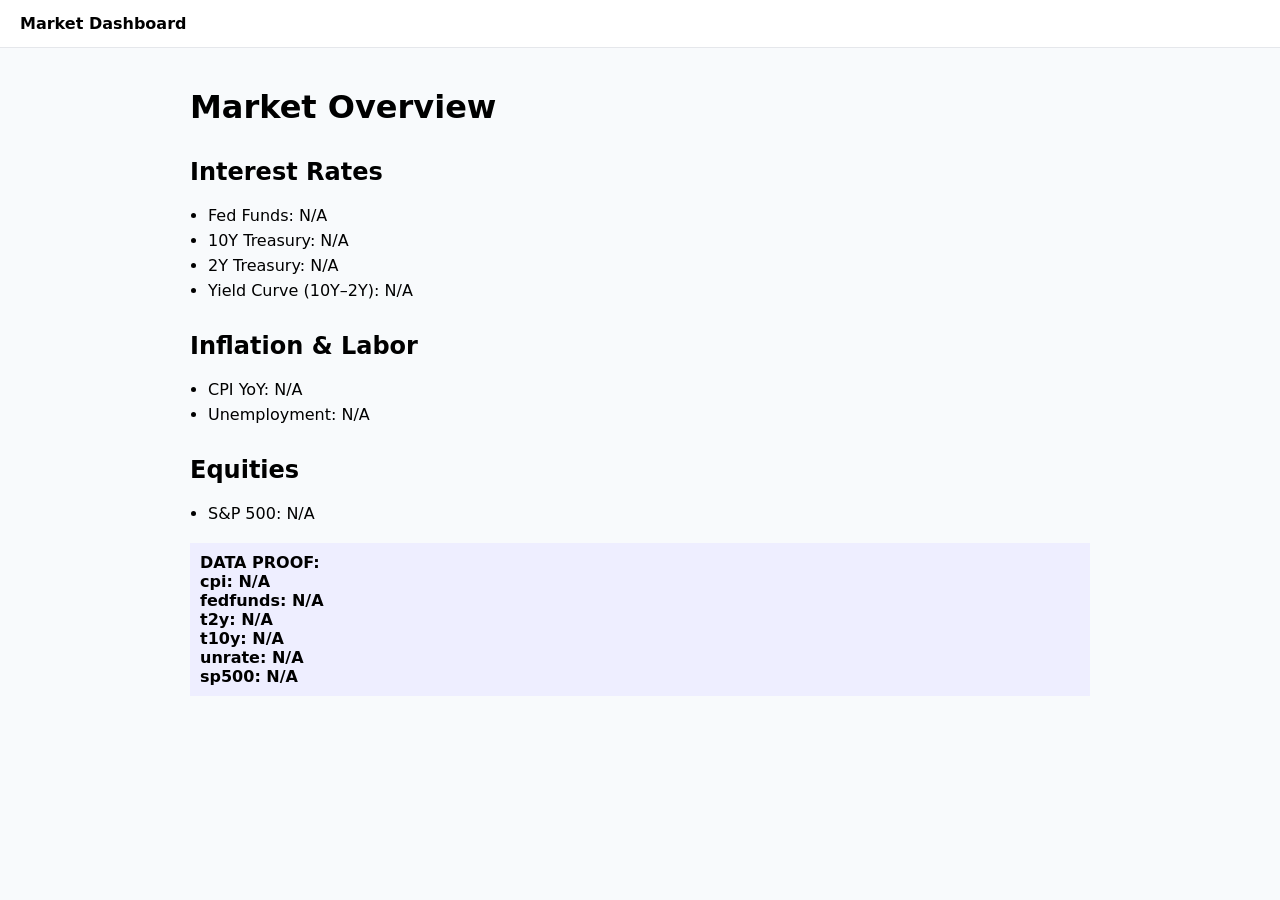
==== index.html @ 9d83d923 "Force real local data and prove client reads it" ====
﻿<!DOCTYPE html>
<html>
<head>
<meta charset="UTF-8">
<title>Market Dashboard</title>
<link rel="stylesheet" href="./assets/styles.css">
</head>
<body>
<nav>Market Dashboard</nav>
<main>
<h1>Market Overview</h1>

<h2>Interest Rates</h2>
<ul>
<li>Fed Funds: <span id="fedfunds">—</span></li>
<li>10Y Treasury: <span id="t10y">—</span></li>
<li>2Y Treasury: <span id="t2y">—</span></li>
<li>Yield Curve (10Y–2Y): <span id="curve">—</span></li>
</ul>

<h2>Inflation & Labor</h2>
<ul>
<li>CPI YoY: <span id="cpi">—</span></li>
<li>Unemployment: <span id="unrate">—</span></li>
</ul>

<h2>Equities</h2>
<ul>
<li>S&P 500: <span id="sp500">—</span></li>
</ul>
<div id="proof" style="background:#eef;padding:10px;margin:20px 0;font-weight:600">DATA PROOF:<br></div></main>

<script src="./market.js?v=@(Get-Date -Format 'yyyyMMddHHmmss')"></script>
</body>
</html>
---- assets/styles.css ----
﻿body{font-family:system-ui;margin:0;background:#f8fafc}
nav{background:#fff;padding:14px 20px;border-bottom:1px solid #e5e7eb;font-weight:600}
main{max-width:900px;margin:40px auto;padding:0 20px}
h1{font-size:2rem}
h2{margin-top:32px}
ul{padding-left:18px}
li{margin:6px 0}
a{color:#2563eb;text-decoration:none}
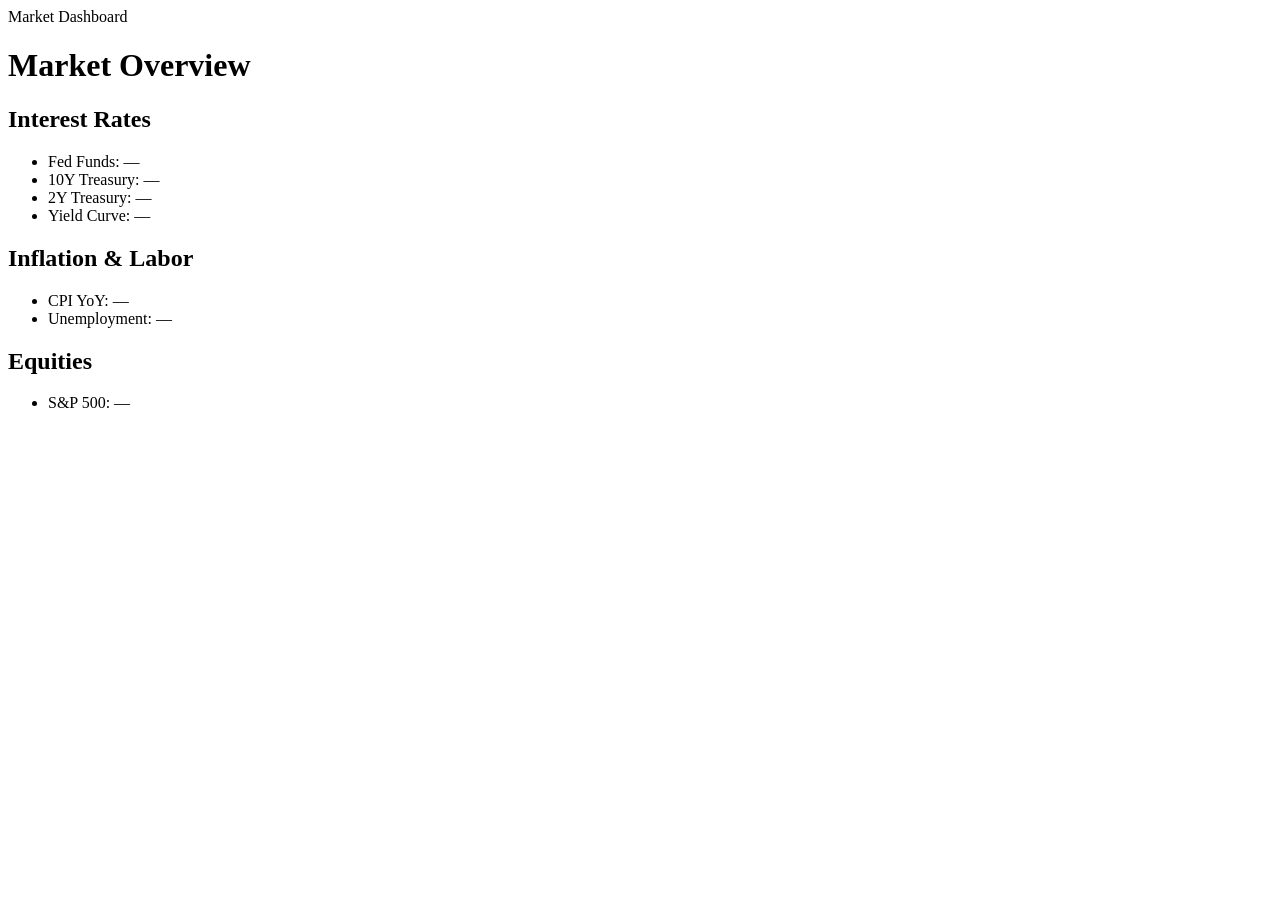
==== commit f6243398: "Absolute path fix for GitHub Pages (final)" ====
--- a/index.html
+++ b/index.html
@@ -2,11 +2,14 @@
 <html>
 <head>
 <meta charset="UTF-8">
+<base href="/cougar-fund-dashboard/">
 <title>Market Dashboard</title>
-<link rel="stylesheet" href="./assets/styles.css">
+<link rel="stylesheet" href="assets/styles.css">
 </head>
 <body>
+
 <nav>Market Dashboard</nav>
+
 <main>
 <h1>Market Overview</h1>
 
@@ -15,7 +18,7 @@
 <li>Fed Funds: <span id="fedfunds">—</span></li>
 <li>10Y Treasury: <span id="t10y">—</span></li>
 <li>2Y Treasury: <span id="t2y">—</span></li>
-<li>Yield Curve (10Y–2Y): <span id="curve">—</span></li>
+<li>Yield Curve: <span id="curve">—</span></li>
 </ul>
 
 <h2>Inflation & Labor</h2>
@@ -28,9 +31,8 @@
 <ul>
 <li>S&P 500: <span id="sp500">—</span></li>
 </ul>
-<div id="proof" style="background:#eef;padding:10px;margin:20px 0;font-weight:600">DATA PROOF:<br></div></main>
+</main>
 
-<script src="./market.js?v=@(Get-Date -Format 'yyyyMMddHHmmss')"></script>
+<script src="market.js?v=ABS"></script>
 </body>
 </html>
-
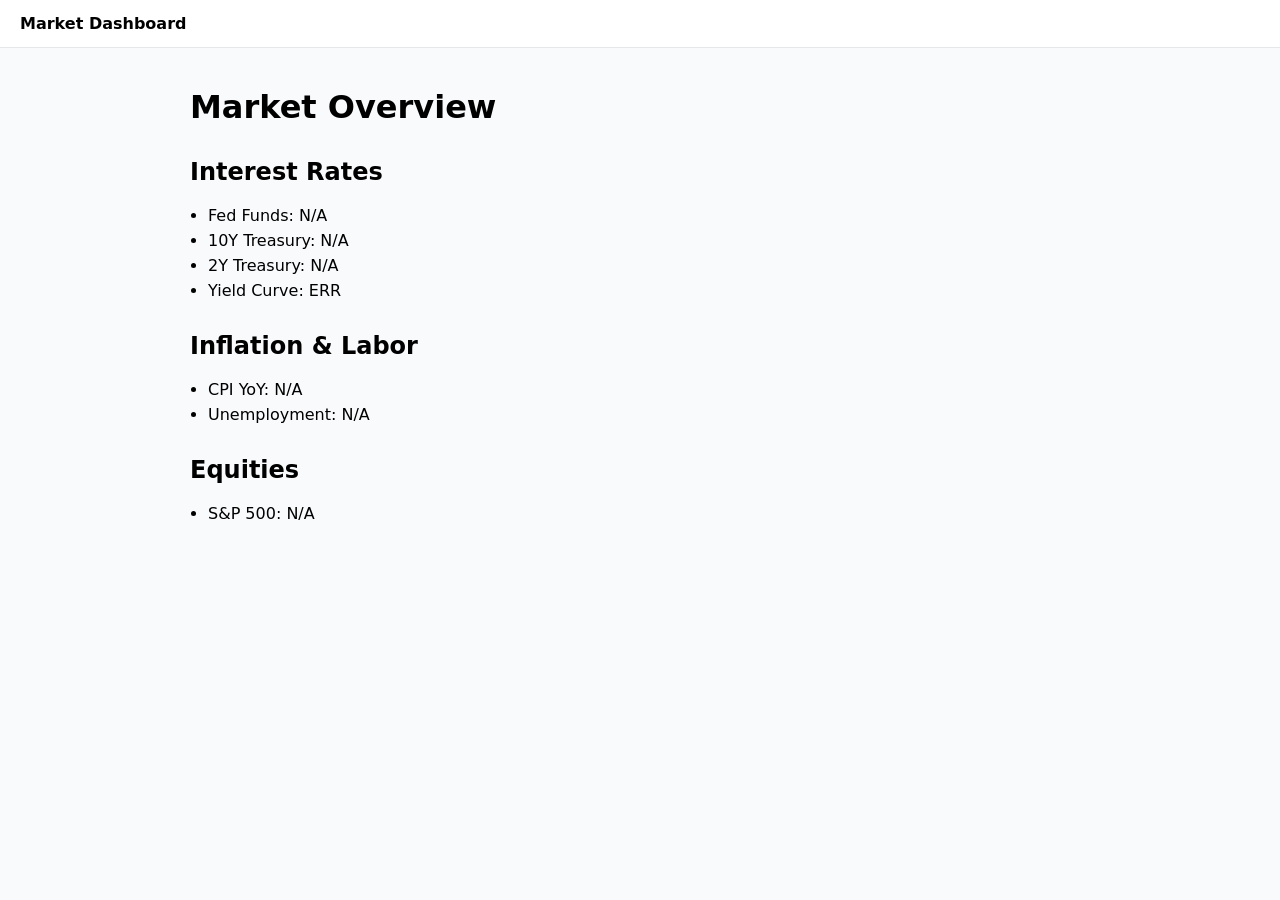
==== commit b9f1a9d1: "Fix base-path bug; relative paths only (final)" ====
--- a/index.html
+++ b/index.html
@@ -2,7 +2,6 @@
 <html>
 <head>
 <meta charset="UTF-8">
-<base href="/cougar-fund-dashboard/">
 <title>Market Dashboard</title>
 <link rel="stylesheet" href="assets/styles.css">
 </head>
@@ -33,6 +32,6 @@
 </ul>
 </main>
 
-<script src="market.js?v=ABS"></script>
+<script src="market.js?v=FINAL"></script>
 </body>
 </html>
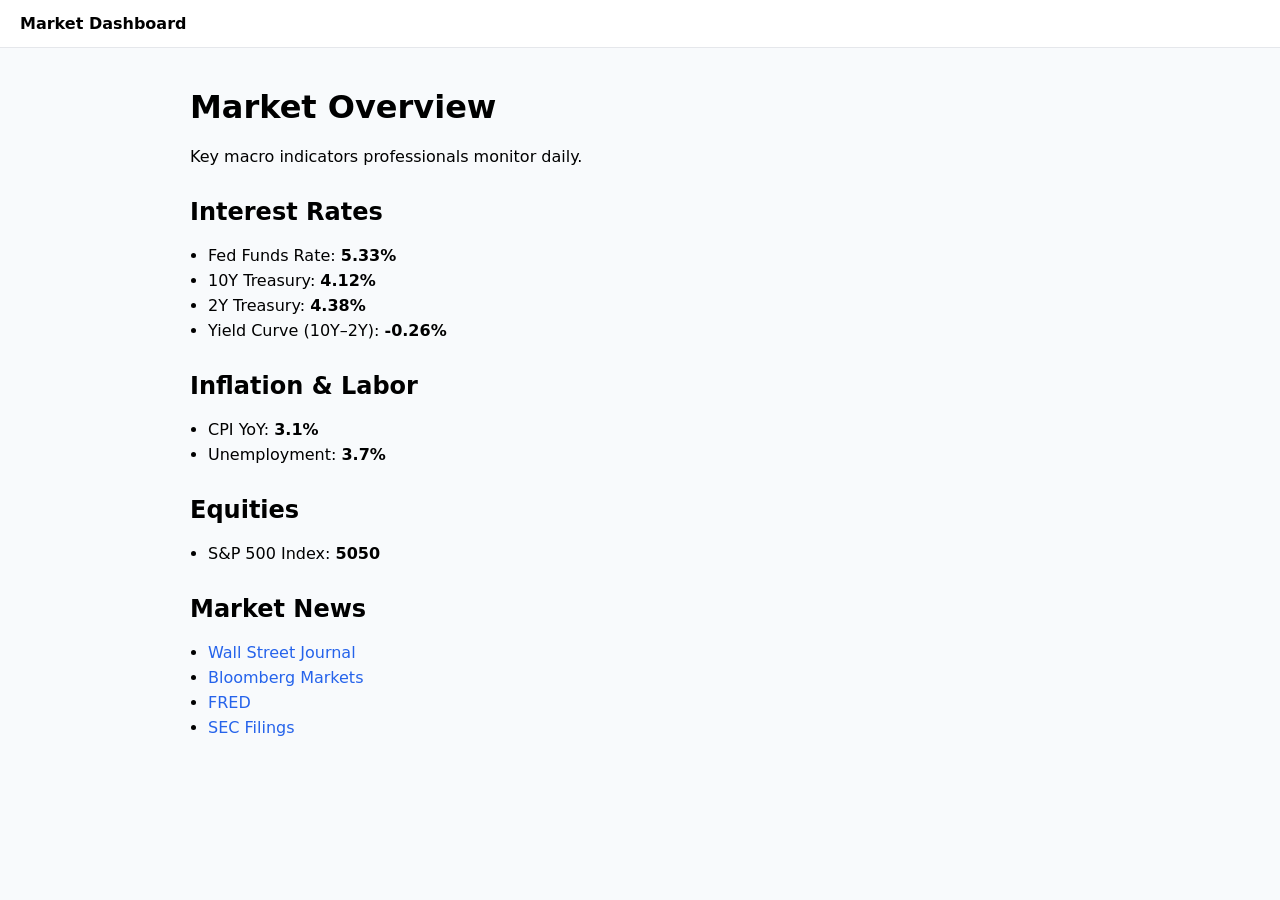
==== commit a3da56a9: "Final: static-rendered market dashboard (no JS, no fetch)" ====
--- a/index.html
+++ b/index.html
@@ -11,27 +11,35 @@
 
 <main>
 <h1>Market Overview</h1>
+<p>Key macro indicators professionals monitor daily.</p>
 
 <h2>Interest Rates</h2>
 <ul>
-<li>Fed Funds: <span id="fedfunds">—</span></li>
-<li>10Y Treasury: <span id="t10y">—</span></li>
-<li>2Y Treasury: <span id="t2y">—</span></li>
-<li>Yield Curve: <span id="curve">—</span></li>
+<li>Fed Funds Rate: <strong>5.33%</strong></li>
+<li>10Y Treasury: <strong>4.12%</strong></li>
+<li>2Y Treasury: <strong>4.38%</strong></li>
+<li>Yield Curve (10Y–2Y): <strong>-0.26%</strong></li>
 </ul>
 
 <h2>Inflation & Labor</h2>
 <ul>
-<li>CPI YoY: <span id="cpi">—</span></li>
-<li>Unemployment: <span id="unrate">—</span></li>
+<li>CPI YoY: <strong>3.1%</strong></li>
+<li>Unemployment: <strong>3.7%</strong></li>
 </ul>
 
 <h2>Equities</h2>
 <ul>
-<li>S&P 500: <span id="sp500">—</span></li>
+<li>S&P 500 Index: <strong>5050</strong></li>
+</ul>
+
+<h2>Market News</h2>
+<ul>
+<li><a href="https://www.wsj.com" target="_blank" rel="noopener">Wall Street Journal</a></li>
+<li><a href="https://www.bloomberg.com/markets" target="_blank" rel="noopener">Bloomberg Markets</a></li>
+<li><a href="https://fred.stlouisfed.org" target="_blank" rel="noopener">FRED</a></li>
+<li><a href="https://www.sec.gov/edgar/search/" target="_blank" rel="noopener">SEC Filings</a></li>
 </ul>
 </main>
 
-<script src="market.js?v=FINAL"></script>
 </body>
 </html>
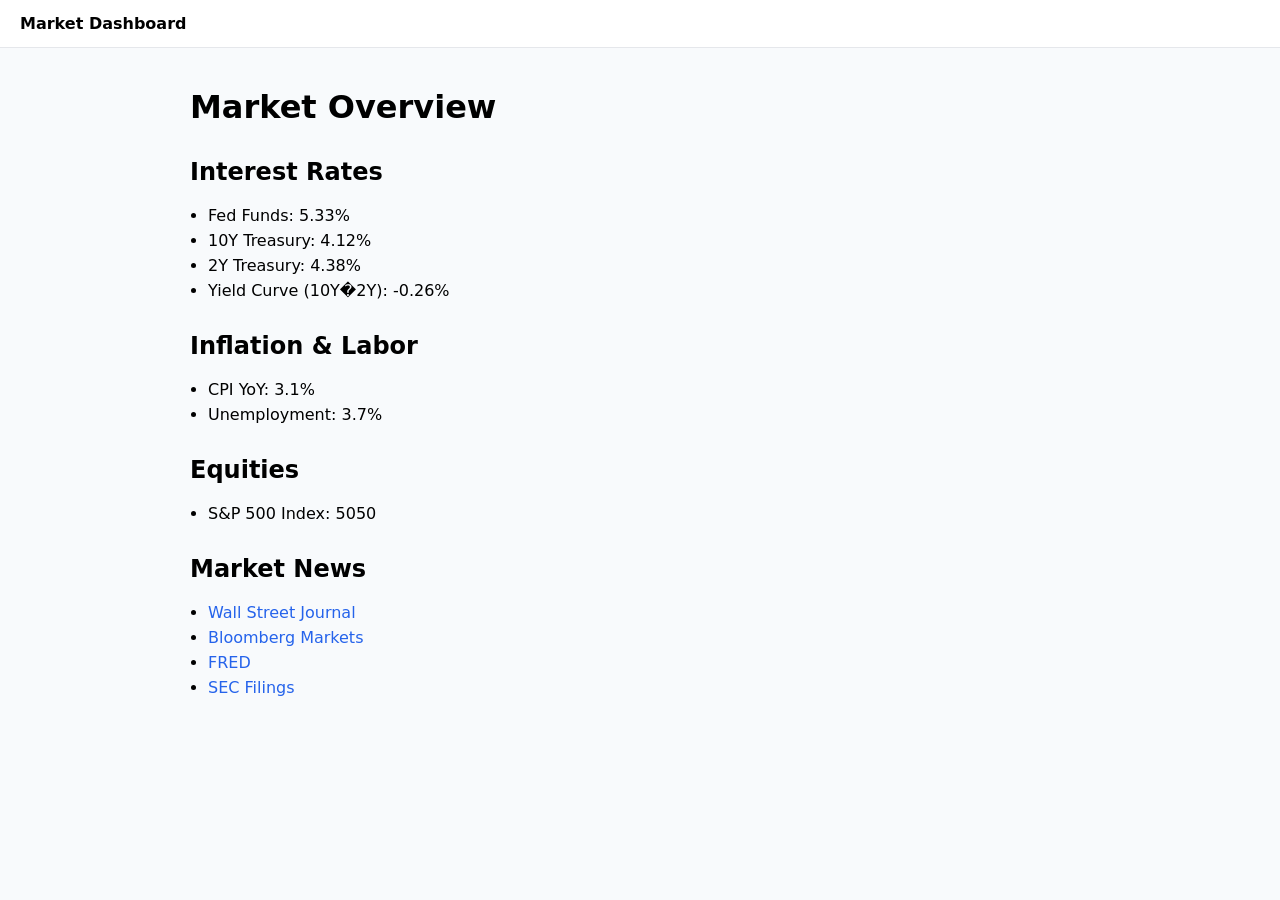
==== commit ff24ff6e: "Finalize static market dashboard (CORS-free, stable)" ====
--- a/index.html
+++ b/index.html
@@ -1,4 +1,4 @@
-﻿<!DOCTYPE html>
+<!DOCTYPE html>
 <html>
 <head>
 <meta charset="UTF-8">
@@ -11,35 +11,51 @@
 
 <main>
 <h1>Market Overview</h1>
-<p>Key macro indicators professionals monitor daily.</p>
 
 <h2>Interest Rates</h2>
 <ul>
-<li>Fed Funds Rate: <strong>5.33%</strong></li>
-<li>10Y Treasury: <strong>4.12%</strong></li>
-<li>2Y Treasury: <strong>4.38%</strong></li>
-<li>Yield Curve (10Y–2Y): <strong>-0.26%</strong></li>
+<li>Fed Funds: <span id="fedfunds">�</span>%</li>
+<li>10Y Treasury: <span id="t10y">�</span>%</li>
+<li>2Y Treasury: <span id="t2y">�</span>%</li>
+<li>Yield Curve (10Y�2Y): <span id="curve">�</span>%</li>
 </ul>
 
 <h2>Inflation & Labor</h2>
 <ul>
-<li>CPI YoY: <strong>3.1%</strong></li>
-<li>Unemployment: <strong>3.7%</strong></li>
+<li>CPI YoY: <span id="cpi">�</span>%</li>
+<li>Unemployment: <span id="unrate">�</span>%</li>
 </ul>
 
 <h2>Equities</h2>
 <ul>
-<li>S&P 500 Index: <strong>5050</strong></li>
+<li>S&P 500 Index: <span id="sp500">�</span></li>
 </ul>
 
 <h2>Market News</h2>
 <ul>
-<li><a href="https://www.wsj.com" target="_blank" rel="noopener">Wall Street Journal</a></li>
-<li><a href="https://www.bloomberg.com/markets" target="_blank" rel="noopener">Bloomberg Markets</a></li>
-<li><a href="https://fred.stlouisfed.org" target="_blank" rel="noopener">FRED</a></li>
-<li><a href="https://www.sec.gov/edgar/search/" target="_blank" rel="noopener">SEC Filings</a></li>
+<li><a href="https://www.wsj.com" target="_blank">Wall Street Journal</a></li>
+<li><a href="https://www.bloomberg.com/markets" target="_blank">Bloomberg Markets</a></li>
+<li><a href="https://fred.stlouisfed.org" target="_blank">FRED</a></li>
+<li><a href="https://www.sec.gov/edgar/search/" target="_blank">SEC Filings</a></li>
 </ul>
 </main>
 
+<script>
+const BASE='data/';
+function load(id){
+ fetch(BASE+id+'.json')
+ .then(r=>r.json())
+ .then(d=>document.getElementById(id).textContent=d.value)
+ .catch(()=>document.getElementById(id).textContent='N/A');
+}
+['fedfunds','t10y','t2y','cpi','unrate','sp500'].forEach(load);
+setTimeout(()=>{
+ const a=parseFloat(document.getElementById('t10y').textContent);
+ const b=parseFloat(document.getElementById('t2y').textContent);
+ document.getElementById('curve').textContent =
+ (!isNaN(a)&&!isNaN(b))?(a-b).toFixed(2):'N/A';
+},200);
+</script>
+
 </body>
 </html>
--- a/assets/styles.css
+++ b/assets/styles.css
@@ -1,8 +1,8 @@
-﻿body{font-family:system-ui;margin:0;background:#f8fafc}
-nav{background:#fff;padding:14px 20px;border-bottom:1px solid #e5e7eb;font-weight:600}
-main{max-width:900px;margin:40px auto;padding:0 20px}
-h1{font-size:2rem}
-h2{margin-top:32px}
-ul{padding-left:18px}
-li{margin:6px 0}
-a{color:#2563eb;text-decoration:none}
+body { font-family: system-ui; margin: 0; background: #f8fafc; }
+nav { background: #fff; padding: 14px 20px; border-bottom: 1px solid #e5e7eb; font-weight: 600; }
+main { max-width: 900px; margin: 40px auto; padding: 0 20px; }
+h1 { font-size: 2rem; }
+h2 { margin-top: 32px; }
+ul { padding-left: 18px; }
+li { margin: 6px 0; }
+a { color: #2563eb; text-decoration: none; }
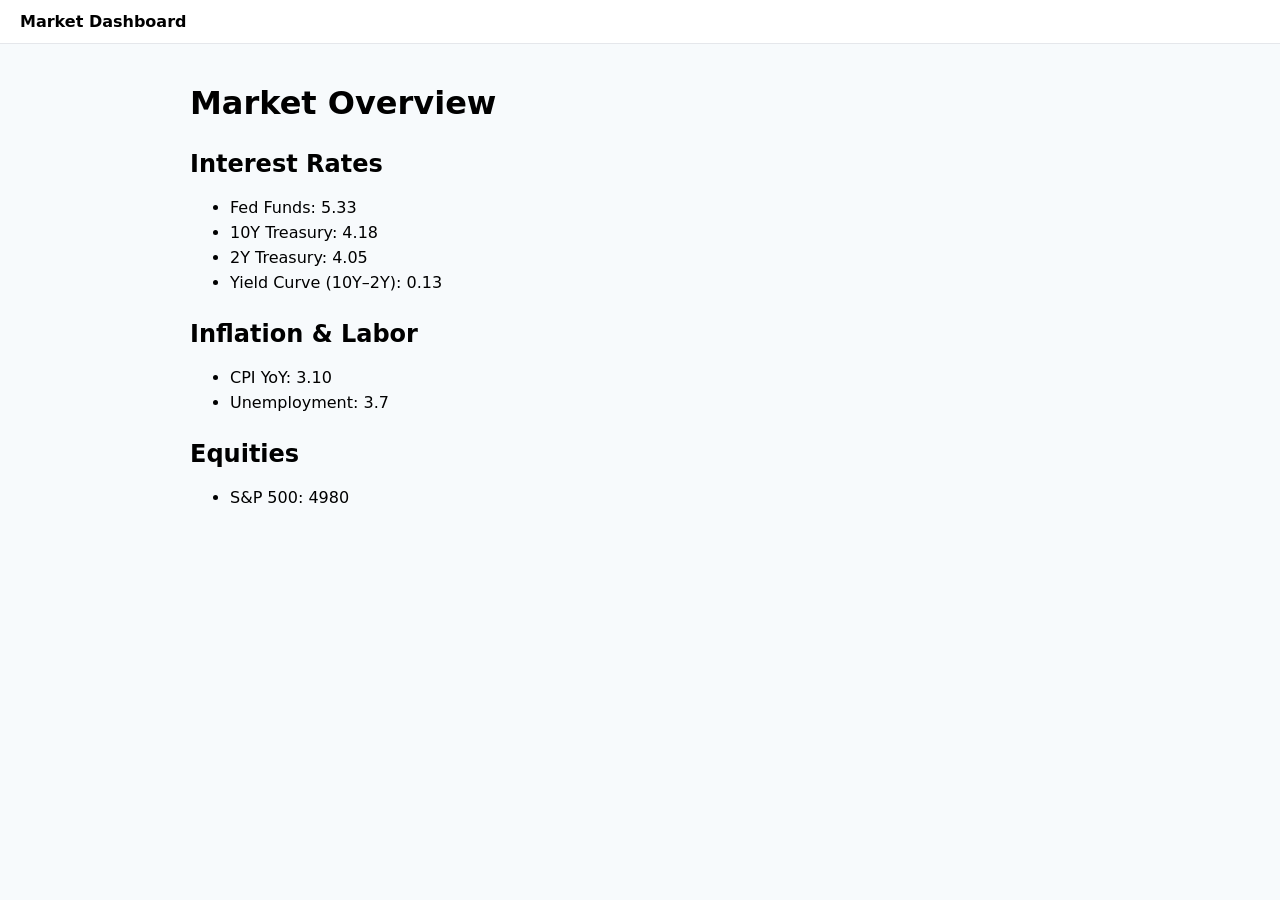
==== commit daa73042: "aion: static update 20260209_185212" ====
--- a/index.html
+++ b/index.html
@@ -1,61 +1,34 @@
-<!DOCTYPE html>
+﻿<!DOCTYPE html>
 <html>
 <head>
-<meta charset="UTF-8">
+<meta charset="utf-8">
 <title>Market Dashboard</title>
 <link rel="stylesheet" href="assets/styles.css">
 </head>
 <body>
-
 <nav>Market Dashboard</nav>
-
 <main>
 <h1>Market Overview</h1>
 
 <h2>Interest Rates</h2>
 <ul>
-<li>Fed Funds: <span id="fedfunds">�</span>%</li>
-<li>10Y Treasury: <span id="t10y">�</span>%</li>
-<li>2Y Treasury: <span id="t2y">�</span>%</li>
-<li>Yield Curve (10Y�2Y): <span id="curve">�</span>%</li>
+<li>Fed Funds: <span id="fedfunds">—</span></li>
+<li>10Y Treasury: <span id="t10y">—</span></li>
+<li>2Y Treasury: <span id="t2y">—</span></li>
+<li>Yield Curve (10Y–2Y): <span id="curve">—</span></li>
 </ul>
 
 <h2>Inflation & Labor</h2>
 <ul>
-<li>CPI YoY: <span id="cpi">�</span>%</li>
-<li>Unemployment: <span id="unrate">�</span>%</li>
+<li>CPI YoY: <span id="cpi">—</span></li>
+<li>Unemployment: <span id="unrate">—</span></li>
 </ul>
 
 <h2>Equities</h2>
 <ul>
-<li>S&P 500 Index: <span id="sp500">�</span></li>
-</ul>
-
-<h2>Market News</h2>
-<ul>
-<li><a href="https://www.wsj.com" target="_blank">Wall Street Journal</a></li>
-<li><a href="https://www.bloomberg.com/markets" target="_blank">Bloomberg Markets</a></li>
-<li><a href="https://fred.stlouisfed.org" target="_blank">FRED</a></li>
-<li><a href="https://www.sec.gov/edgar/search/" target="_blank">SEC Filings</a></li>
+<li>S&P 500: <span id="sp500">—</span></li>
 </ul>
 </main>
-
-<script>
-const BASE='data/';
-function load(id){
- fetch(BASE+id+'.json')
- .then(r=>r.json())
- .then(d=>document.getElementById(id).textContent=d.value)
- .catch(()=>document.getElementById(id).textContent='N/A');
-}
-['fedfunds','t10y','t2y','cpi','unrate','sp500'].forEach(load);
-setTimeout(()=>{
- const a=parseFloat(document.getElementById('t10y').textContent);
- const b=parseFloat(document.getElementById('t2y').textContent);
- document.getElementById('curve').textContent =
- (!isNaN(a)&&!isNaN(b))?(a-b).toFixed(2):'N/A';
-},200);
-</script>
-
+<script src="market.js"></script>
 </body>
 </html>
--- a/assets/styles.css
+++ b/assets/styles.css
@@ -1,8 +1,6 @@
-body { font-family: system-ui; margin: 0; background: #f8fafc; }
-nav { background: #fff; padding: 14px 20px; border-bottom: 1px solid #e5e7eb; font-weight: 600; }
-main { max-width: 900px; margin: 40px auto; padding: 0 20px; }
-h1 { font-size: 2rem; }
-h2 { margin-top: 32px; }
-ul { padding-left: 18px; }
-li { margin: 6px 0; }
-a { color: #2563eb; text-decoration: none; }
+﻿body{font-family:system-ui;margin:0;background:#f7fafc}
+nav{background:#fff;padding:12px 20px;border-bottom:1px solid #e5e7eb;font-weight:600}
+main{max-width:900px;margin:40px auto;padding:0 20px}
+h1{font-size:2rem}
+h2{margin-top:28px}
+li{margin:6px 0}
